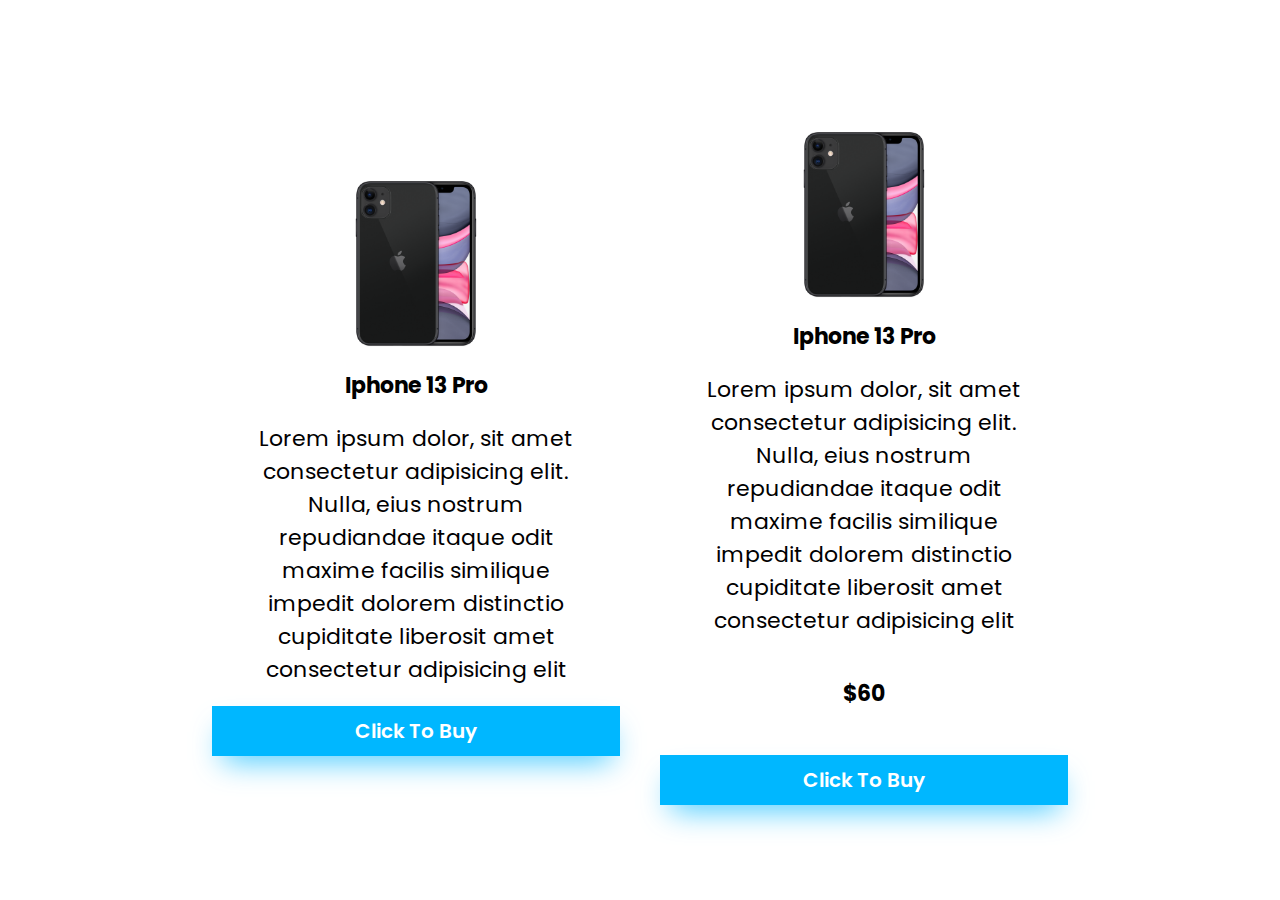
==== Product Card/index.html @ 29d385d3 "." ====
<!DOCTYPE html>
<html lang="en">
  <head>
    <meta charset="UTF-8" />
    <meta http-equiv="X-UA-Compatible" content="IE=edge" />
    <meta name="viewport" content="width=device-width, initial-scale=1.0" />
    <link rel="stylesheet" href="style.css" />
    <link rel="preconnect" href="https://fonts.googleapis.com" />
    <link rel="preconnect" href="https://fonts.gstatic.com" crossorigin />
    <link href="https://fonts.googleapis.com/css2?family=Poppins:wght@300;400;600;700;800&display=swap" rel="stylesheet" />
    <title>Product Card</title>
  </head>
  <body>
    <main class="container">
      <div class="sub-container">
        <img class="card-featured-img" src="iphone_11_PNG38.png" alt="" />
        <h2>Iphone 13 Pro</h2>
        <p>Lorem ipsum dolor, sit amet consectetur adipisicing elit. Nulla, eius nostrum repudiandae itaque odit maxime facilis similique impedit dolorem distinctio cupiditate liberosit amet consectetur adipisicing elit</p>
        <button class="btn-buy">Click To Buy</button>
      </div>
      <div class="sub-container">
        <img class="card-featured-img" src="iphone_11_PNG38.png" alt="" />
        <h2>Iphone 13 Pro</h2>
        <p>Lorem ipsum dolor, sit amet consectetur adipisicing elit. Nulla, eius nostrum repudiandae itaque odit maxime facilis similique impedit dolorem distinctio cupiditate liberosit amet consectetur adipisicing elit</p>
        <h2 class="price">$60</h2>
        <span
          ><i> <img src="star (1).svg" alt="" /></i> <i> <img src="star (1).svg" alt="" /></i><i> <img src="star (1).svg" alt="" /></i><i> <img src="star (1).svg" alt="" /></i><i> <img src="star (1).svg" alt="" /></i>
        </span>
        <button class="btn-buy">Click To Buy</button>
      </div>
    </main>
  </body>
</html>
---- Product Card/style.css ----
* {
  margin: 0%;
  padding: 0%;
  box-sizing: border-box;
  font-family: "Poppins", sans-serif;
}
.container {
  display: flex;
  justify-content: center;
  align-items: center;
  height: 100vh;
  width: 70%;
  margin: 0px auto;
}

.sub-container {
  margin: 20px;
  display: flex;
  justify-content: center;
  align-items: center;
  /* border: 10px solid rgb(0, 183, 255); */
  border-bottom: none;
  outline: none;
  flex-direction: column;
}

.card-featured-img {
  width: 50%;
  height: 50%;
  transition: 300ms ease-in-out;
}
h2 {
  font-size: 22px;
  font-weight: 400px;
  margin: 20px 0px;
}

p {
  font-size: 22px;
  margin-bottom: 20px;
  text-align: center;
  padding: 0px 40px;
}
i

/* i {
  margin: 20px;
} */

.price {
  color: rgba(0, 183, 255, 0.75);
  font-size: 32px;
  font-weight: 400px;
  margin: -10px 0px 10px 0px;
}

.btn-buy {
  width: 100%;
  height: 50px;
  color: white;
  font-size: 20px;
  font-weight: 600;
  background-color: rgb(0, 183, 255);
  border: none;
  outline: none;
  cursor: pointer;
  transition: 300ms ease-in-out;
  box-shadow: 1px 15px 30px -10px rgba(0, 183, 255, 0.75);
  -webkit-box-shadow: 1px 15px 30px -10px rgba(0, 183, 255, 0.75);
  -moz-box-shadow: 1px 15px 30px -10px rgba(0, 183, 255, 0.75);
}

/* <------------Hover------------> */
.card-featured-img:hover {
  transform: scale(0.95);
  transition: 300ms ease-in-out;
}

.btn-buy:hover {
  transform: scale(0.95);
  transition: 300ms ease-in-out;
  color: rgb(0, 183, 255);
  background-color: transparent;
  border: 2px solid rgb(0, 183, 255);
}
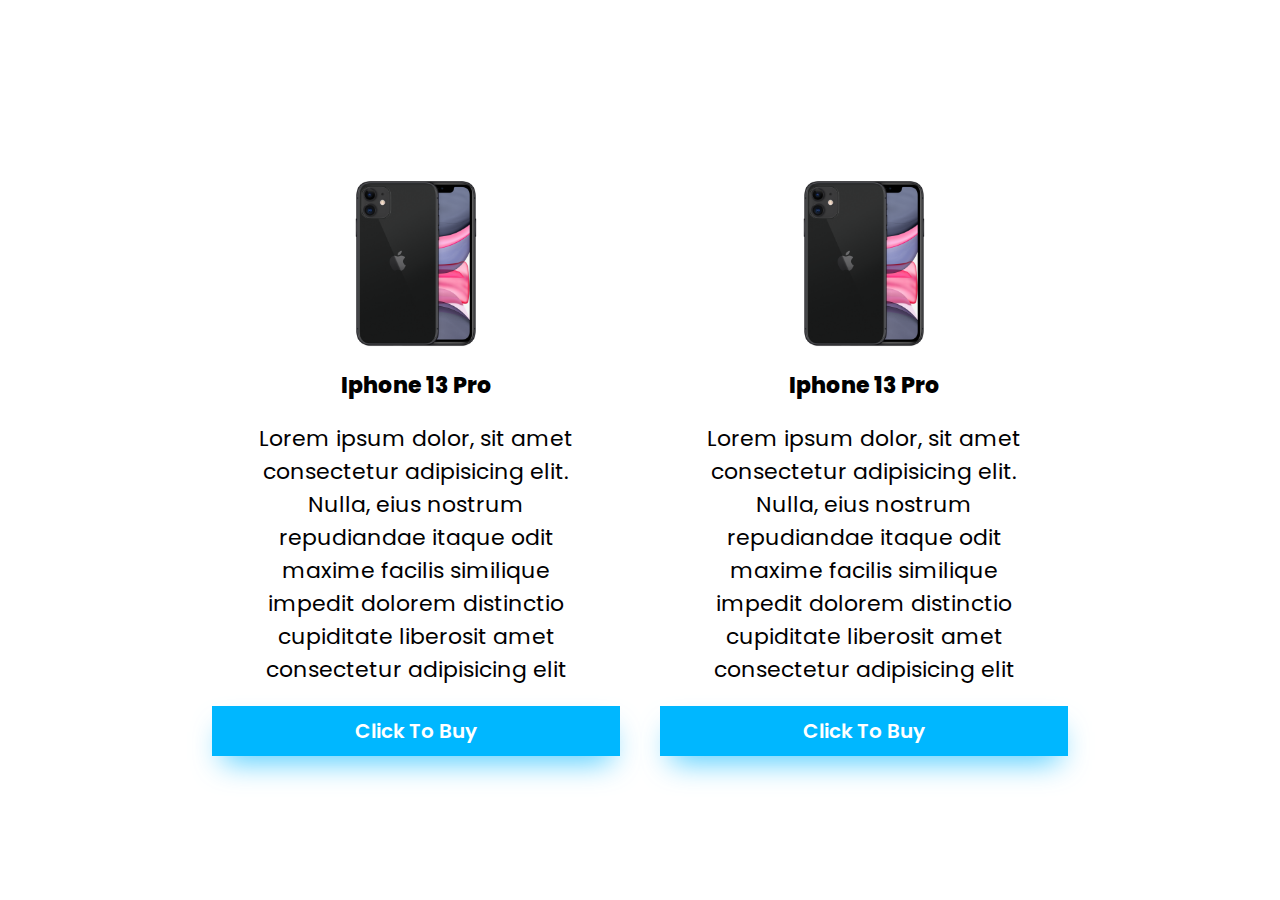
==== commit ff959621: "." ====
--- a/Product Card/index.html
+++ b/Product Card/index.html
@@ -22,11 +22,9 @@
         <img class="card-featured-img" src="iphone_11_PNG38.png" alt="" />
         <h2>Iphone 13 Pro</h2>
         <p>Lorem ipsum dolor, sit amet consectetur adipisicing elit. Nulla, eius nostrum repudiandae itaque odit maxime facilis similique impedit dolorem distinctio cupiditate liberosit amet consectetur adipisicing elit</p>
-        <h2 class="price">$60</h2>
-        <span
-          ><i> <img src="star (1).svg" alt="" /></i> <i> <img src="star (1).svg" alt="" /></i><i> <img src="star (1).svg" alt="" /></i><i> <img src="star (1).svg" alt="" /></i><i> <img src="star (1).svg" alt="" /></i>
-        </span>
         <button class="btn-buy">Click To Buy</button>
+      </div>
+      
       </div>
     </main>
   </body>
--- a/Product Card/style.css
+++ b/Product Card/style.css
@@ -31,7 +31,7 @@
 }
 h2 {
   font-size: 22px;
-  font-weight: 400px;
+  font-weight: 800;
   margin: 20px 0px;
 }
 
@@ -50,7 +50,7 @@
 .price {
   color: rgba(0, 183, 255, 0.75);
   font-size: 32px;
-  font-weight: 400px;
+  font-weight: 400;
   margin: -10px 0px 10px 0px;
 }
 
@@ -83,3 +83,19 @@
   background-color: transparent;
   border: 2px solid rgb(0, 183, 255);
 }
+/* <------------Responsive------------> */
+
+@media only screen and (max-width: 768px) {
+  p {
+    font-size: 16px;
+    line-height: 1.5rem;
+  }
+  .btn-buy {
+    margin-bottom: 50px;
+  }
+  .container {
+    display: block !important;
+
+    width: 100%;
+  }
+}
